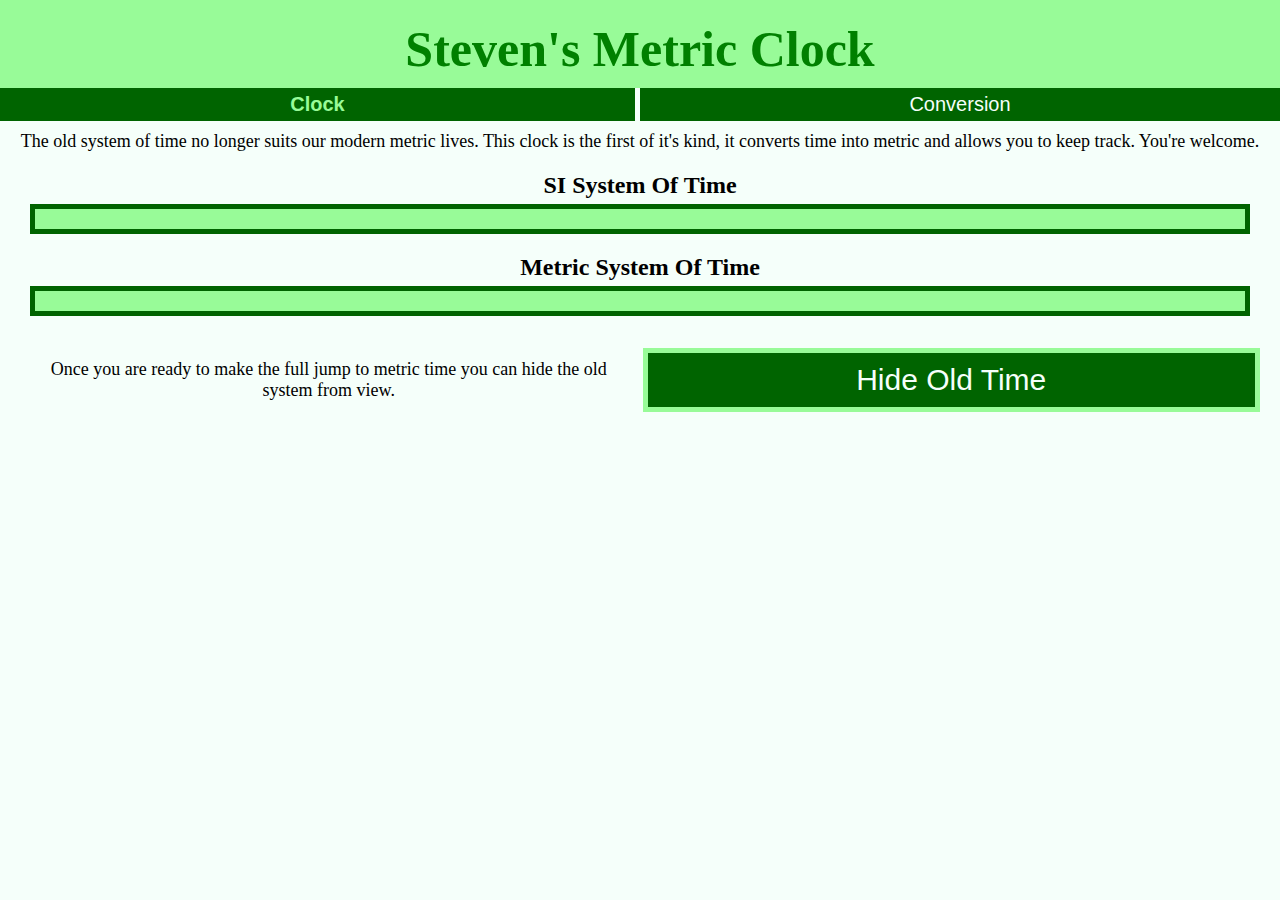
==== index.html @ 419aa7e0 "initial commit" ====
<!DOCTYPE html>
<html>
    
    <head>
        <title>Steven's Metric Clock</title>
        
        <!-- CSS -->
        <link href="css/stylesheet.css" rel="stylesheet">
        
        <!-- JQUERY LIBRARY -->
        <script src="https://ajax.googleapis.com/ajax/libs/jquery/2.1.1/jquery.min.js"></script>
        
        <!-- PHONE SCALING -->
        <meta name="viewport" content="width=device-width, initial-scale=1.0">
    </head>
    
    <body>
        <header>
            <h1>Steven's Metric Clock</h1>
            <div class="navigation">
                <button class="navButtons" id="selected" onClick="changePage(clock)"><strong>Clock</strong></button>
                <button class="navButtons" onClick="changePage(conversion)">Conversion</button>
            </div>
        </header>
        
        <main>
            <p class="intro">The old system of time no longer suits our modern metric lives. This clock is the first of it's kind, it converts time into metric and allows you to keep track. You're welcome. </p>
            
            <h2 class="clockTitle" id="oldTitle">SI System Of Time</h2>
            <div class= "clocks" id="clock"></div>
            
            <h2 class="clockTitle">Metric System Of Time</h2>
            <div class="clocks" id="metricClock"></div>
            
            <div id="hideButton">
                <p id="buttonBlurb">Once you are ready to make the full jump to metric time you can hide the old system from view.</p>

                <button class="functionalButtons" id="clockHide" onClick="hideOldTime()">Hide Old Time</button>
            </div>
        </main>
    </body>

    <script src="js/clock.js" type="application/javascript"></script>
    <script src="js/navigation.js" type="application/javascript"></script>
</html>
---- css/stylesheet.css ----
/*UNIVERSAL*/

body {
    margin: 0;
    background-color: mintcream;
}

header {
    text-align: center;
    color: green;
    background: palegreen;
    font-size: 25px;
    padding-top: 10px;
    margin-bottom: 20px;
}

h1 {
    margin: 5px;
    padding: 5px;
}

.navigation {
    display: grid;
    grid-template-columns: repeat(2, 1fr);
    background: darkgreen;
}

.navButtons {
    background: none;
	border: none;
    font-size: 20px;
    color: mintcream;
    padding: 5px;
    transition: all 0.75s;
}

.navButtons:not(#selected):hover {
    background: green;
}

#selected {
    color: palegreen;
}

.navigation > :first-child {
    border-right: mintcream 5px solid;
}

main {
    margin: 10px;
    margin-top: -10px;
    justify-content: center;
    align-items: center;
}

p {
    font-size: 18px;
}

.intro {
    text-align: center;
    margin: 20px 0;
}

.functionalButtons {
    justify-content: center;
    align-items: center;
    padding: 10px;
    font-size: 30px;
    
    background-color: darkgreen;
    color: mintcream;
    border: 5px palegreen solid;
    transition: all 0.75s;
}

.functionalButtons:hover {
    background-color: palegreen;
    color: darkgreen;
    border-color: darkgreen;
}

/*CLOCK*/

.clockTitle {
    text-align: center;
}

.clocks {
    text-align: center;
    margin: 20px;
    margin-top: -15px;
    padding: 10px;
    
    font-size: 50px;
    background-color: palegreen;
    border: 5px darkgreen solid;
}

#hideButton {
    display: grid;
    grid-template-columns: repeat(auto-fit, minmax(300px,1fr));
    grid-gap: 5px;
    justify-content: space-evenly;
    align-items: center;
    margin: 10px;
    text-align: center;
}

#buttonBlurb {
	padding: 5px;
}

/*CONVERSION*/

.converter {
	display: grid;
    justify-content: space-evenly;
    align-items: center;
    grid-template-columns: repeat(2, 1fr);
    grid-template-rows: repeat(2, auto);
    grid-gap: 10px;
    margin: 0 20px;
    grid-template-areas:
        "t f"
        "i i"
}

#toMetric {
    grid-area: t;
}

#fromMetric {
	grid-area: f;
}

#conversionForm {
	grid-area: i;
    padding: 5px;
    display: grid;
    grid-template-columns: repeat(3, 1fr);
    grid-gap: 10px;
    grid-template-areas: 
        "i i ."
        "u u u"
        "c c ."
        "o o o"
        ". r ."
}

.formItems {
    background: palegreen;
    color: darkgreen;
    display: flex;
    justify-content: center;
    justify-self: center;
    text-align: center; 
    align-items: center;
    
    font-size: 50px;
    border: darkgreen 5px solid;
    padding: 0 10px;
    width: 100%;
}

label {
    margin-top: 20px;
    font-size: 25px;
    color: darkgreen;
}

#inputLabel {
    grid-area: i;
}

#conversionLabel {
    grid-area: c;
}

#timeInput {
    grid-area: u;
    color: darkgreen;
}

#conversionOutput {
    grid-area: o;
}

#resetButton {
    grid-area: r;
	margin-top: 20px;
    justify-self: center;
}
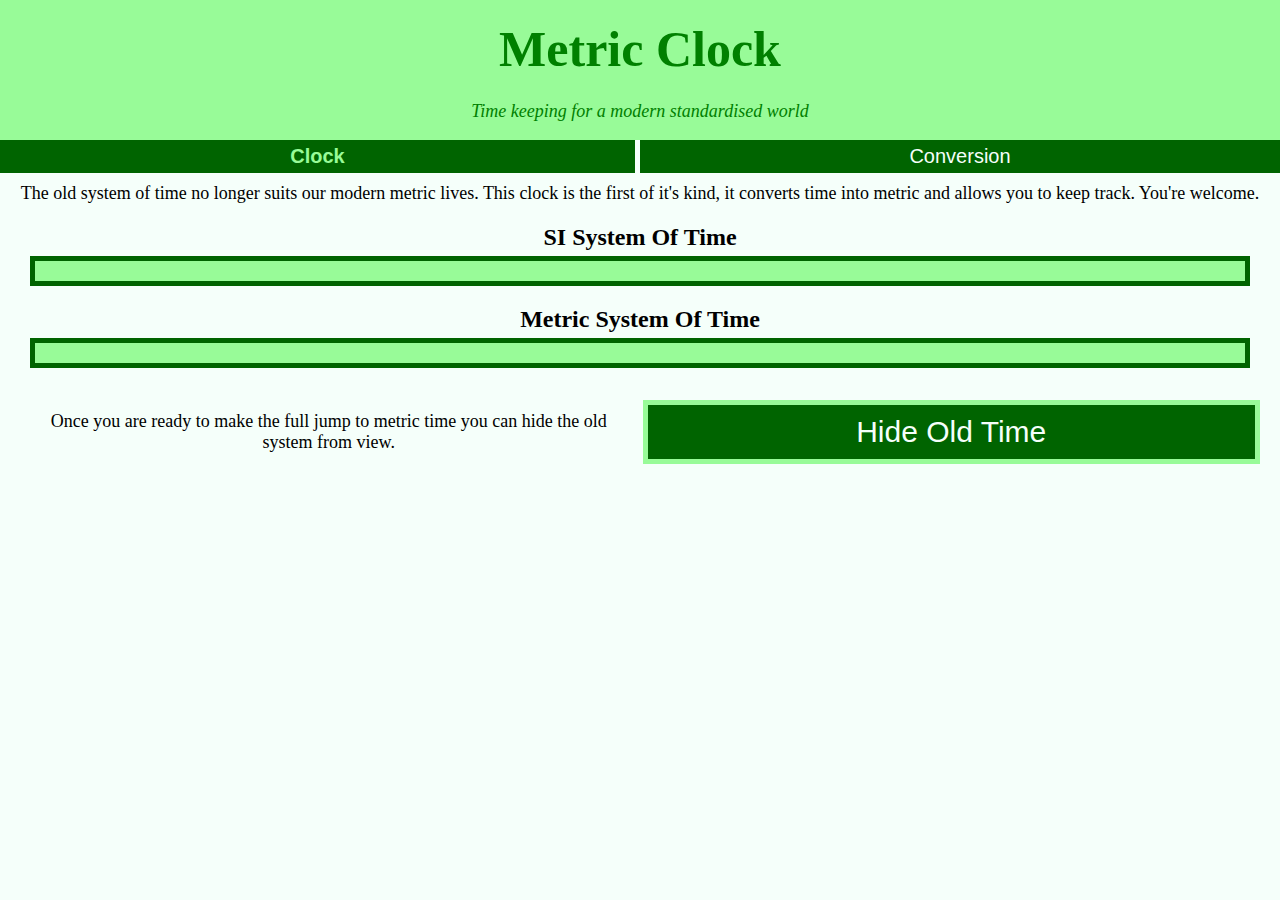
==== commit 04cc365a: "minor UI improvements" ====
--- a/index.html
+++ b/index.html
@@ -2,7 +2,7 @@
 <html>
     
     <head>
-        <title>Steven's Metric Clock</title>
+        <title>Metric Clock</title>
         
         <!-- CSS -->
         <link href="css/stylesheet.css" rel="stylesheet">
@@ -16,7 +16,8 @@
     
     <body>
         <header>
-            <h1>Steven's Metric Clock</h1>
+            <h1>Metric Clock</h1>
+            <p><em>Time keeping for a modern standardised world</em></p>
             <div class="navigation">
                 <button class="navButtons" id="selected" onClick="changePage(clock)"><strong>Clock</strong></button>
                 <button class="navButtons" onClick="changePage(conversion)">Conversion</button>
--- a/css/stylesheet.css
+++ b/css/stylesheet.css
@@ -17,6 +17,10 @@
 h1 {
     margin: 5px;
     padding: 5px;
+}
+
+button {
+    cursor: pointer;
 }
 
 .navigation {
@@ -180,6 +184,7 @@
 #timeInput {
     grid-area: u;
     color: darkgreen;
+    cursor: pointer;
 }
 
 #conversionOutput {
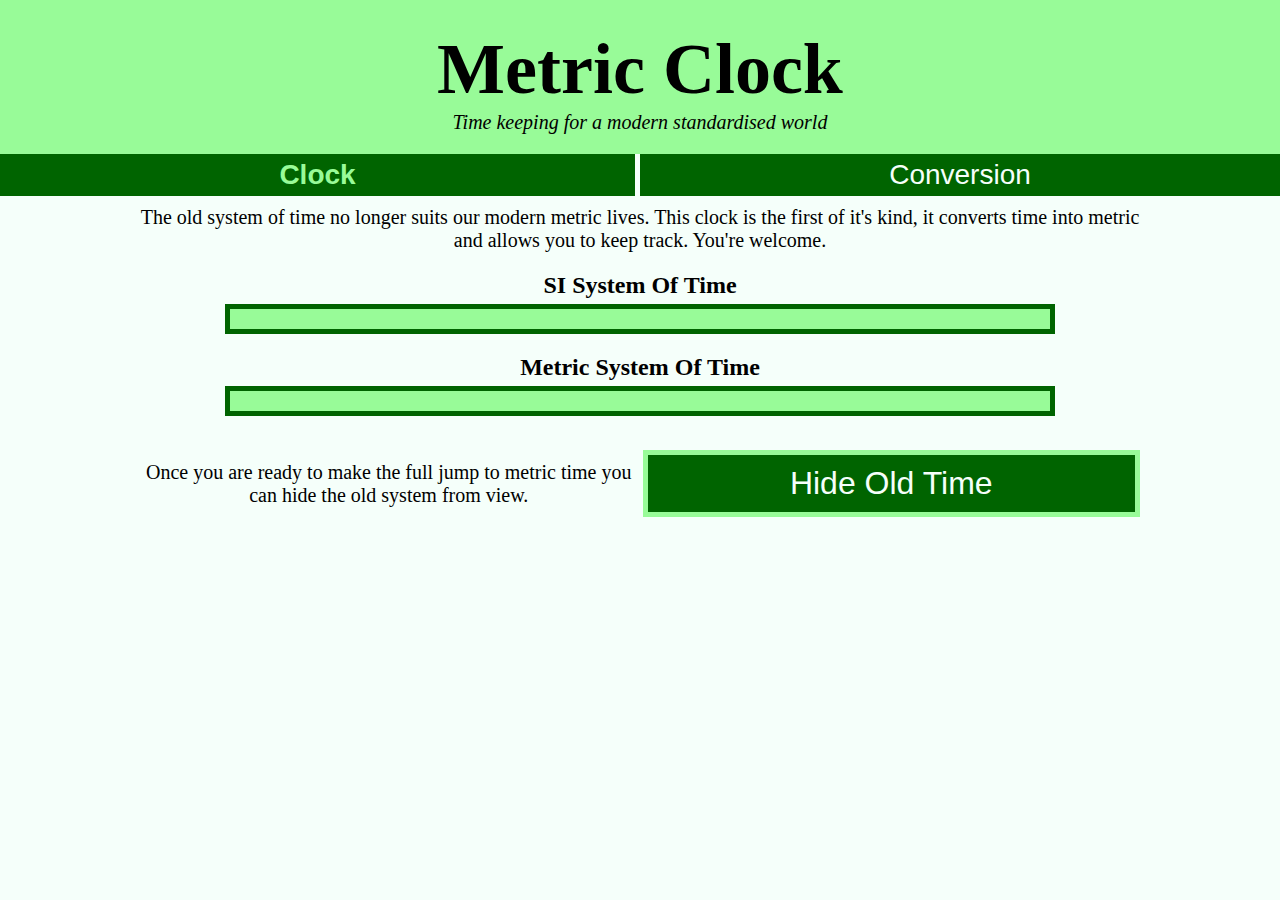
==== commit eb6bf181: "minor improvements to CSS" ====
--- a/index.html
+++ b/index.html
@@ -17,7 +17,7 @@
     <body>
         <header>
             <h1>Metric Clock</h1>
-            <p><em>Time keeping for a modern standardised world</em></p>
+            <p class='headerSubtitle'><em>Time keeping for a modern standardised world</em></p>
             <div class="navigation">
                 <button class="navButtons" id="selected" onClick="changePage(clock)"><strong>Clock</strong></button>
                 <button class="navButtons" onClick="changePage(conversion)">Conversion</button>
--- a/css/stylesheet.css
+++ b/css/stylesheet.css
@@ -7,16 +7,22 @@
 
 header {
     text-align: center;
-    color: green;
+    color: black;
     background: palegreen;
-    font-size: 25px;
+    font-size: 2.25rem;
     padding-top: 10px;
     margin-bottom: 20px;
 }
 
 h1 {
-    margin: 5px;
-    padding: 5px;
+    margin-top: .25em;
+    padding: 0;
+    margin-bottom: 0;
+}
+
+.headerSubtitle {
+    padding: 0;
+    margin-top: 0;
 }
 
 button {
@@ -32,7 +38,7 @@
 .navButtons {
     background: none;
 	border: none;
-    font-size: 20px;
+    font-size: 1.75rem;
     color: mintcream;
     padding: 5px;
     transition: all 0.75s;
@@ -58,19 +64,20 @@
 }
 
 p {
-    font-size: 18px;
+    font-size: 1.25rem;
 }
 
 .intro {
     text-align: center;
-    margin: 20px 0;
+    margin: 20px auto;
+    max-width: 1000px;
 }
 
 .functionalButtons {
     justify-content: center;
     align-items: center;
     padding: 10px;
-    font-size: 30px;
+    font-size: 2rem;
     
     background-color: darkgreen;
     color: mintcream;
@@ -92,13 +99,14 @@
 
 .clocks {
     text-align: center;
-    margin: 20px;
-    margin-top: -15px;
+    margin: -15px auto 20px auto;
     padding: 10px;
     
-    font-size: 50px;
+    font-size: 3.5rem;
     background-color: palegreen;
     border: 5px darkgreen solid;
+
+    max-width: 800px;
 }
 
 #hideButton {
@@ -107,8 +115,9 @@
     grid-gap: 5px;
     justify-content: space-evenly;
     align-items: center;
-    margin: 10px;
-    text-align: center;
+    margin: 10px auto;
+    text-align: center;
+    max-width: 1000px
 }
 
 #buttonBlurb {
@@ -145,9 +154,9 @@
     grid-template-columns: repeat(3, 1fr);
     grid-gap: 10px;
     grid-template-areas: 
-        "i i ."
+        "i i i"
         "u u u"
-        "c c ."
+        "c c c"
         "o o o"
         ". r ."
 }
@@ -161,16 +170,19 @@
     text-align: center; 
     align-items: center;
     
-    font-size: 50px;
+    font-size: 3.5rem;
     border: darkgreen 5px solid;
     padding: 0 10px;
     width: 100%;
+    max-width: 800px;
 }
 
 label {
-    margin-top: 20px;
-    font-size: 25px;
+    font-size: 1.5rem;
     color: darkgreen;
+    width: 100%;
+    max-width: 800px;
+    margin: 20px auto 0 auto;
 }
 
 #inputLabel {
@@ -183,12 +195,13 @@
 
 #timeInput {
     grid-area: u;
-    color: darkgreen;
+    color: black;
     cursor: pointer;
 }
 
 #conversionOutput {
     grid-area: o;
+    color: black;
 }
 
 #resetButton {
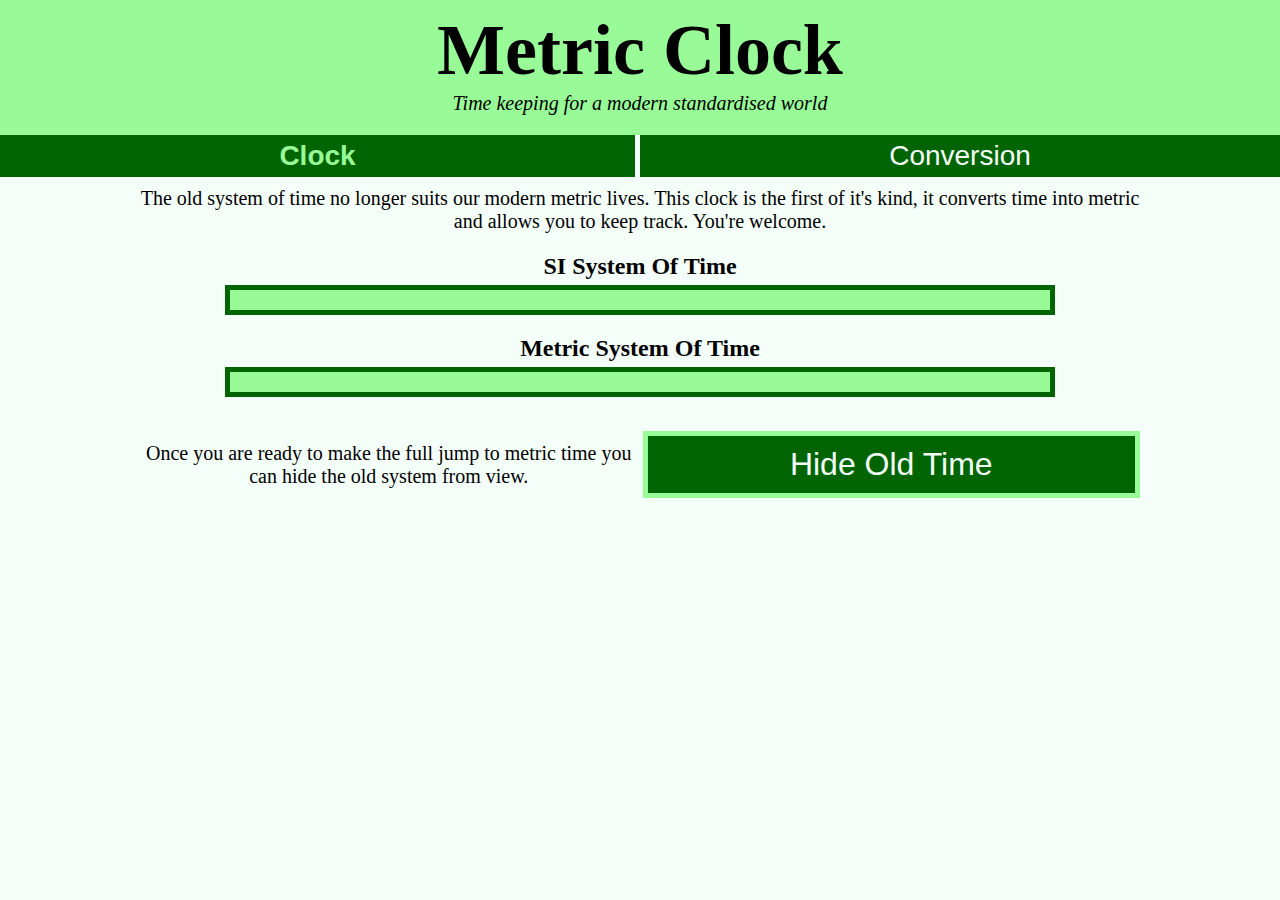
==== commit 03374feb: "css improvements for hide/show btn" ====
--- a/index.html
+++ b/index.html
@@ -35,7 +35,6 @@
             
             <div id="hideButton">
                 <p id="buttonBlurb">Once you are ready to make the full jump to metric time you can hide the old system from view.</p>
-
                 <button class="functionalButtons" id="clockHide" onClick="hideOldTime()">Hide Old Time</button>
             </div>
         </main>
--- a/css/stylesheet.css
+++ b/css/stylesheet.css
@@ -10,14 +10,13 @@
     color: black;
     background: palegreen;
     font-size: 2.25rem;
-    padding-top: 10px;
+    padding-top: .25em;
     margin-bottom: 20px;
 }
 
 h1 {
-    margin-top: .25em;
-    padding: 0;
-    margin-bottom: 0;
+    padding: 0 .25em;
+    margin: 0;
 }
 
 .headerSubtitle {
@@ -133,7 +132,8 @@
     grid-template-columns: repeat(2, 1fr);
     grid-template-rows: repeat(2, auto);
     grid-gap: 10px;
-    margin: 0 20px;
+    margin: 0 auto;
+    max-width: 1000px;
     grid-template-areas:
         "t f"
         "i i"
